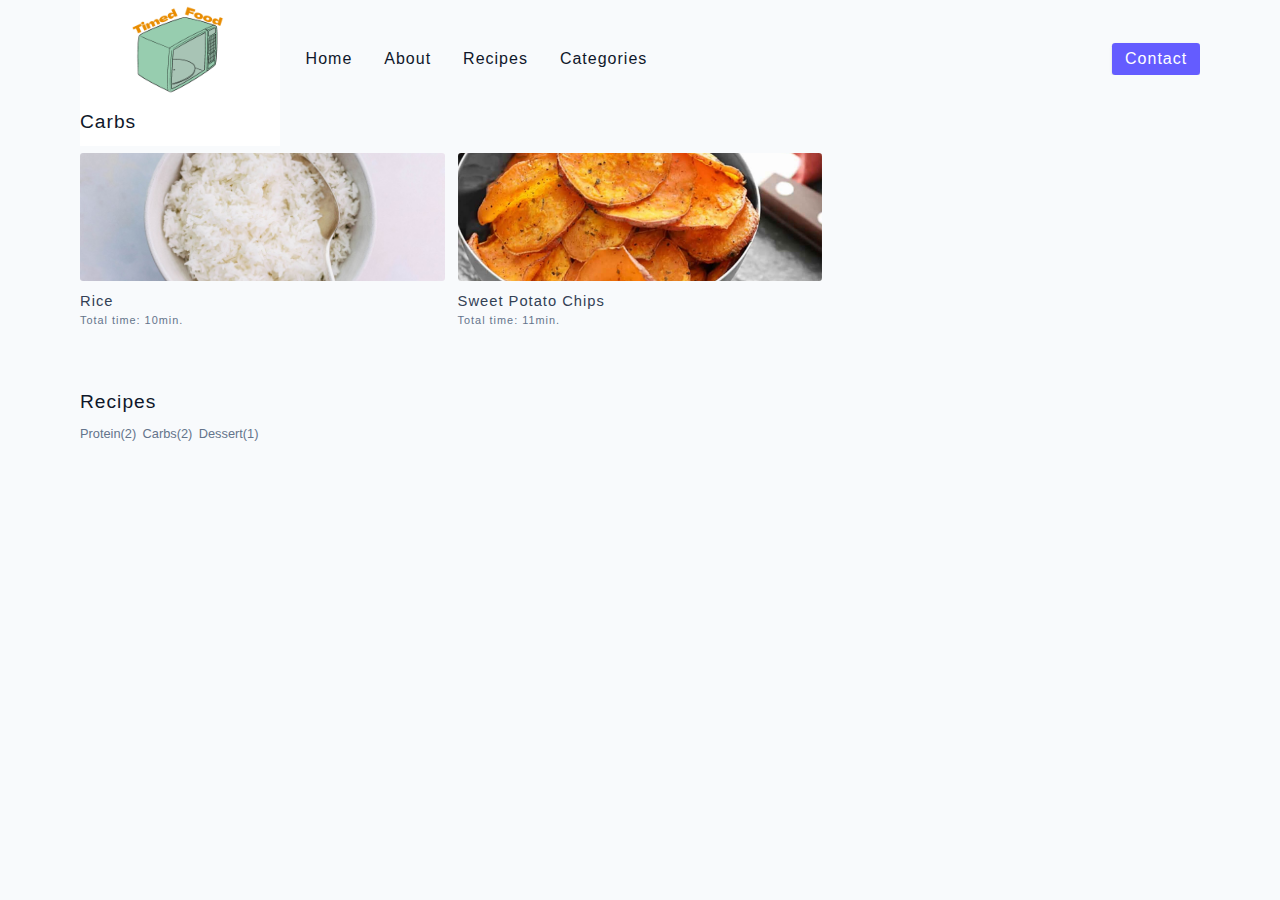
==== carbs-category.html @ 61035f8b "Initial Commit" ====
<!DOCTYPE html>
<html lang="en">
<head>
    <meta charset="UTF-8">
    <meta http-equiv="X-UA-Compatible" content="IE=edge">
    <meta name="viewport" content="width=device-width, initial-scale=1.0">
    <title>Carbs Category Page</title>
    <link rel="stylesheet" href="./css/normalize.css">
    <link rel="stylesheet" href="https://cdnjs.cloudflare.com/ajax/libs/font-awesome/5.14.0/css/all.min.css">
    <link rel="stylesheet" href="./css/main.css">
</head>
<body>
     <!-- Navigation Bar -->
     <nav class="navbar">
      <div class="nav-center">
          <div class="nav-header">
              <a href="index.html" class="nav-logo">
                  <img class="logo-img" src="./assets/logo.png" alt="recipe webapp logo"/>
              </a>
              <button type="button" class="btn nav-btn">
                  <i class="fas fa-align-justify"></i>
              </button>
          </div>
          <div class="nav-links">
              <a href="index.html" class="nav-link">home</a>
              <a href="about.html" class="nav-link">about</a>
              <a href="recipes.html" class="nav-link">recipes</a>
              <a href="categories.html" class="nav-link">categories</a>
              <div class="nav-link contact-link">
                  <a href="contact.html" class="btn">contact</a>
              </div>
          </div>
      </div>
  </nav>
  <!-- End of Navigation Bar -->


    <!-- Main Content -->
    <main class="page">
        <div>
            <h4>Carbs</h4>
        </div>
        <!-- Recipes Container -->
        <div class="recipes-and-categories-container">
            <div class="recipes-container">
           <!-- Single Recipe -->
           <a href="rice-recipe.html" class="recipe">
            <img src = "./assets/recipes/rice.jpg" alt="rice"
            class = "img recipe-img">
            <h5>Rice</h5>
            <p>Total time: 10min.</p>
            </a>
            <!-- end of Single recipe -->

          <!-- Single Recipe -->
          <a href="sweet-potato-chip-recipe.html" class="recipe">
            <img src = "./assets/recipes/sweet-potato.jpg" alt="sweet potato chips"
            class = "img recipe-img">
            <h5>Sweet Potato chips</h5>
            <p>Total time: 11min.</p>
            </a>
            <!-- end of Single recipe -->
      
            </div>
            <!-- Categories Container -->
            <div class="categories-container">
                <h4>Recipes</h4>
                <div class="categories-list">
                    <a href="protein-category.html">Protein(2)</a>
                    <a href="carbs-category.html">Carbs(2)</a>
                    <a href="dessert-category.html">Dessert(1)</a>
                </div>
            </div>
            <!-- End of Categories Container -->
        </div>
        <!-- End of Recipes & Specific Categories Container -->
    </main>
    <!-- End of Main Content -->

    <!-- Footer -->
    <!-- Your existing footer code here -->

    <!-- JavaScript -->
    <script src="./js/app.js"></script>
</body>
</html>
---- css/main.css ----
*,
::after,
::before {
  box-sizing: border-box;
}
/* fonts */

@import url('https://fonts.googleapis.com/css2?family=Roboto:wght@400;500;600&family=Montserrat&display=swap');
html {
  font-size: 80%;
} /*16px*/

:root {
  /* colors */
  --primary-100: #e2e0ff;
  --primary-200: #c1beff;
  --primary-300: #a29dff;
  --primary-400: #837dff;
  --primary-500: #645cff;
  --primary-600: #504acc;
  --primary-700: #3c3799;
  --primary-800: #282566;
  --primary-900: #141233;

  /* grey */
  --grey-50: #f8fafc;
  --grey-100: #f1f5f9;
  --grey-200: #e2e8f0;
  --grey-300: #cbd5e1;
  --grey-400: #94a3b8;
  --grey-500: #64748b;
  --grey-600: #475569;
  --grey-700: #334155;
  --grey-800: #1e293b;
  --grey-900: #0f172a;
  /* rest of the colors */
  --black: #222;
  --white: #fff;
  --red-light: #f8d7da;
  --red-dark: #842029;
  --green-light: #d1e7dd;
  --green-dark: #0f5132;

  /* fonts  */
  --headingFont: 'Montserrat', sans-serif;
  --bodyFont: 'Montserrat', sans-serif;
  --smallText: 0.7em;
  /* rest of the vars */
  --backgroundColor: var(--grey-50);
  --textColor: var(--grey-900);
  --borderRadius: 0.25rem;
  --letterSpacing: 1px;
  --transition: 0.3s ease-in-out all;
  --max-width: 1120px;
  --fixed-width: 600px;

  /* box shadow*/
  --shadow-1: 0 1px 3px 0 rgba(0, 0, 0, 0.1), 0 1px 2px 0 rgba(0, 0, 0, 0.06);
  --shadow-2: 0 4px 6px -1px rgba(0, 0, 0, 0.1),
    0 2px 4px -1px rgba(0, 0, 0, 0.06);
  --shadow-3: 0 10px 15px -3px rgba(0, 0, 0, 0.1),
    0 4px 6px -2px rgba(0, 0, 0, 0.05);
  --shadow-4: 0 20px 25px -5px rgba(0, 0, 0, 0.1),
    0 10px 10px -5px rgba(0, 0, 0, 0.04);
}

body {
  background: var(--backgroundColor);
  font-family: var(--bodyFont);
  font-weight: 400;
  line-height: 1.75;
  color: var(--textColor);
}

p {
  margin-top: 0;
  margin-bottom: 1.5rem;
  max-width: 40em;
}

h1,
h2,
h3,
h4,
h5 {
  margin: 0;
  margin-bottom: 1.38rem;
  font-family: var(--headingFont);
  font-weight: 400;
  line-height: 1.3;
  text-transform: capitalize;
  letter-spacing: var(--letterSpacing);
}

h1 {
  margin-top: 0;
  font-size: 4rem;
}

h2 {
  font-size: 3rem;
}

h3 {
  font-size: 2rem;
}

h4 {
  font-size: 1.5rem;
}

h5 {
  font-size: 1.25rem;
}

small,
.text-small {
  font-size: var(--smallText);
}

a {
  text-decoration: none;
}
ul {
  list-style-type: none;
  padding: 0;
}

.img {
  width: 100%;
  display: block;
  object-fit: cover;
}
/* buttons */

.btn {
  cursor: pointer;
  color: var(--white);
  background: var(--primary-500);
  border: transparent;
  border-radius: var(--borderRadius);
  letter-spacing: var(--letterSpacing);
  padding: 0.375rem 0.75rem;
  box-shadow: var(--shadow-1);
  transition: var(--transtion);
  text-transform: capitalize;
  display: inline-block;
}
.btn:hover {
  background: var(--primary-700);
  box-shadow: var(--shadow-3);
}
.btn-hipster {
  color: var(--primary-500);
  background: var(--primary-200);
}
.btn-hipster:hover {
  color: var(--primary-200);
  background: var(--primary-700);
}
.btn-block {
  width: 100%;
}

/* alerts */
.alert {
  padding: 0.375rem 0.75rem;
  margin-bottom: 1rem;
  border-color: transparent;
  border-radius: var(--borderRadius);
}

.alert-danger {
  color: var(--red-dark);
  background: var(--red-light);
}
.alert-success {
  color: var(--green-dark);
  background: var(--green-light);
}
/* form */

.form {
  width: 90vw;
  max-width: var(--fixed-width);
  background: var(--white);
  border-radius: var(--borderRadius);
  box-shadow: var(--shadow-2);
  padding: 2rem 2.5rem;
  margin: 3rem auto;
}
.form-label {
  display: block;
  font-size: var(--smallText);
  margin-bottom: 0.5rem;
  text-transform: capitalize;
  letter-spacing: var(--letterSpacing);
}
.form-input,
.form-textarea {
  width: 100%;
  padding: 0.375rem 0.75rem;
  border-radius: var(--borderRadius);
  background: var(--backgroundColor);
  border: 1px solid var(--grey-200);
}

.form-row {
  margin-bottom: 1rem;
}

.form-textarea {
  height: 7rem;
}
::placeholder {
  font-family: inherit;
  color: var(--grey-400);
}
.form-alert {
  color: var(--red-dark);
  letter-spacing: var(--letterSpacing);
  text-transform: capitalize;
}
/* alert */

@keyframes spinner {
  to {
    transform: rotate(360deg);
  }
}

.loading {
  width: 6rem;
  height: 6rem;
  border: 5px solid var(--grey-400);
  border-radius: 50%;
  border-top-color: var(--primary-500);
  animation: spinner 0.6s linear infinite;
}
.loading {
  margin: 0 auto;
}
/* title */

.title {
  text-align: center;
}

.title-underline {
  background: var(--primary-500);
  width: 7rem;
  height: 0.25rem;
  margin: 0 auto;
  margin-top: -1rem;
}

/*
=============== 
Navbar
===============
*/




/* Logo size */
.logo-img {
    max-width: 300px; 
    max-height: 200px; 

}

.nav-logo{
    padding-left: -10rem;
    display: flex;
    align-items: center;
}

/*
NAVBAR
*/

.navbar {
  display: flex;
  align-items: center;
  justify-content: center;
}
.nav-center {
  width: 90vw;
  max-width: var(--max-width);
}
.nav-header {
  height: 6rem;
  display: flex;
  justify-content: space-between;
  align-items: center;
}
.nav-header img {
  width: 200px;
}
.nav-logo {
  display: flex;
  align-items: flex-end;
}

.nav-btn {
  padding: 0.15rem 0.75rem;
}
.nav-btn i {
  font-size: 1.25rem;
}
.nav-links {
  height: 0;
  overflow: hidden;
  display: flex;
  flex-direction: column;
  transition: var(--transition);
}
.show-links {
  height: 23.9375rem;
}

.nav-links a{
 font-size: medium;
 justify-content: space-between;
}

.nav-link {
  display: block;
  text-align: center;
  margin-top: 2rem;
  
  text-transform: capitalize;
  color: var(--grey-900);
  letter-spacing: var(--letterSpacing);
  padding: 1rem 0;
  border-top: 1px solid var(--grey-500);
  
  transition: var(--transition);
}
.nav-link:hover {
  color: var(--primary-500);
}

.contact-link a {
  padding: 0.15rem 1rem;
}

@media screen and (min-width: 992px) {
  .navbar {
    height: 6rem;
  }
  .nav-center {
    display: flex;
    align-items: center;
  }
  .nav-header {
    padding: 0;
    margin-right: 2rem;
    height: auto;
  }

  .nav-btn {
    display: none;
  }
  .nav-links {
    height: auto !important;
    flex-direction: row;
    align-items: center;
    width: 100%;
  }
  .nav-link {
    padding: 0;
    border-top: #0f172a;
    margin-right: 2em;
    font-size: 1rem;
  }
  .contact-link {
    margin-right: 0;
    margin-left: auto;
  }
}

 /*
=============== 
Page
===============
*/

.page {
  width: 90vw;
  max-width: var(--max-width);
  margin: 0 auto;
}
.page {
  padding-top: 2rem;
  min-height: calc(100vh - (6rem + 4rem));
}
/*
=============== 
Footer
===============
*/

.page-footer {
  text-align: center;
  height: 4rem;
  display: flex;
  align-items: center;
  justify-content: center;
  background: var(--black);
  color: var(--white);
}
.page-footer h5 {
  margin-top: 0;
  margin-bottom: 0;
}
.page-footer p {
  margin-bottom: 0;
}
.page-footer .footer-logo,
.page-footer a {
  color: var(--primary-500);
}
/*
=============== 
Hero
===============
*/

.hero {
  height: 40vh;
  position: relative;
  margin-bottom: 2rem;
  background: url('../assets/main.jpeg') center/cover no-repeat;
  border-radius: var(--borderRadius);
}
.hero-container {
  position: absolute;
  top: 0;
  left: 0;
  width: 100%;
  height: 100%;
  display: flex;
  align-items: center;
  justify-content: center;
  background: rgba(0, 0, 0, 0.4);
  border-radius: var(--borderRadius);
}
.hero-text {
  color: var(--white);
  text-align: center;
}

@media only screen and (min-width: 768px) {
  .hero-text h1 {
    font-size: 4rem;
    margin-bottom: 0;
  }
}

/*
=============== 
Recipes 
===============
*/


.recipes-container {
  display: grid;
  gap: 2rem 1rem;
}

.recipes-list {
  display: grid;
  gap: 2rem 1rem;
  padding-bottom: 3rem;
}
.categories-container {
  order: 1;
  display: flex;

  flex-direction: column;
  padding-bottom: 3rem;
  
}
.categories-container h4 {
  margin-bottom: 0.5rem;
  font-weight: 500;
}
.categories-list {
  display: grid;
  grid-template-columns: 1fr 1fr 1fr;
  gap: 0.5rem;
  
 
  
  
}
.categories-list a {
  text-transform: capitalize;
  display: block;
  
  color: var(--grey-500);
  transition: var(--transition);
}
.categories-list a:hover {
  color: var(--primary-500);
}
.recipe {
  display: block;
}
.recipe-img {
  height: 15rem;
  border-radius: var(--borderRadius);
  margin-bottom: 1rem;
}
.recipe h5 {
  margin-bottom: 0;
  margin-top: 0.25rem;
  line-height: 1;
  color: var(--grey-700);
}
.recipe p {
  margin-bottom: 0;
  line-height: 1;
  color: var(--grey-500);
  margin-top: 0.5rem;
  letter-spacing: var(--letterSpacing);
}
@media screen and (min-width: 576px) {
  .recipes-list {
    grid-template-columns: 1fr 1fr;
  }
  .recipe-img {
    height: 10rem;
  }
}

@media screen and (min-width: 992px) {
  .recipes-container {
    grid-template-columns: 200px 1fr;
    gap: 1rem;
  }
  .recipes-list {
    grid-template-columns: 1fr 1fr;
  }

  .recipe p {
    font-size: 0.85rem;
  }
  .categories-container {
    order: 0;
    /* background: blue; */
  }
  .categories-list {
    display: grid;
    grid-template-columns: 1fr;
  }
}

@media screen and (min-width: 1200px) {
  .recipe h5 {
    font-size: 1.15rem;
  }
  .recipes-list {
    grid-template-columns: 1fr 1fr 1fr;
  }
}


/*
=============== 
Footer
===============
*/

.page-footer{
  height: 4rem;
  display: flex; 
  align-items: center; 
  justify-content: center;
  background:#f89857;
}
/*paragraph of the footer ( textual contend)*/
.page-footer p{
  margin-bottom: 0;
  color: white;
}




/*
=============== 
Hero
===============
*/
.hero{
  height: 40vh;
  background: url('/assets/home_background.jpg') center/cover no-repeat;
  margin-bottom: 2rem;
  border-radius: var(--borderRadius);
  position: relative;
}

.hero-container{
  position: absolute;
  width: 100%;
  height: 100%;
  top:0;
  left:0;
  background:rgba(0,0,0,0.7);
  border-radius: var(--borderRadius);
  display: flex;
  align-items: center;
  justify-content: center;
}

.hero-text{
  text-align: center;
  color: var(--white);
}

@media screen and (min-width:768px){
  .hero-text h1{
    font-size: 4rem;
    margin-bottom: 0;
  }
}



/*
=============== 
Recipes - small screen
===============
*/
.recipes-and-categories-container{
  display: grid;
  gap: 2rem 1rem;
 

}

.categories-container{
  padding-bottom: 2rem;
  order: 0;
  display: flex;
 

}

.categories-container h4{
  margin-bottom: 1rem;
  font-weight:500;
}

.categories-list{
 
  display: flex;
  flex-wrap: wrap;
  /*grid-template-columns: 1fr 1fr 1fr;*/
  margin-right: 1rem;
  margin-bottom: 1rem; 
}

.categories-list a{ /*now, per item in categories list*/
  text-transform: capitalize;
  display: block;
  line-height: 1rem;
  color: var(--grey-500);
  transition: var(--transition);
}
.categories-list a:hover{
  color: var(--primary-100);
}


.recipes-container{
  display: grid;
 
  gap: 2rem 1rem;
  padding-bottom: 3rem; /*gap btw recipes*/

}

.recipe{
  display:block;
}
.recipe-img{
  height: 15rem;
  border-radius: var(--borderRadius);
  margin-bottom: 1rem;
}

.recipe h5{
  margin-bottom: 0;
  line-height: 1;
  color:var(--grey-700);
}

.recipe p{
  margin-bottom:0;
  line-height:1;
  margin-top: 0.5rem;
  color: var(--grey-500);
  letter-spacing: var(--letterSpacing);
}


/*
=============== 
Recipes - expanding screen
===============
*/
.recipes-spec-categories-container{
  display:block;
  flex-direction: column;
}


/*
=============== 
Recipes - expanding screen
===============
*/
@media screen and (min-width: 576px) {
  .recipes-container {
    grid-template-columns: 1fr 1fr;
  }

  .recipe-img {
    height: 10rem;
  }
}

@media screen and (min-width: 900px) {
  .recipes-container {
    grid-template-columns: 200px 1fr;
  }

  .recipe p {
    font-size: 0.85rem; /* Adjusted font size for the recipe paragraph */
  }
}

@media screen and (min-width: 1200px) {
  .recipes-container {
    grid-template-columns: 1fr 1fr 1fr; /* Three column layout */
  }

  .recipe h5 {
    font-size: 1.15rem; /* Adjusted font size for the recipe heading */
  }

  
}


/*
=============== 
Recipes Template
===============
*/

.recipe-hero {
  display: grid;
  gap: 3rem;
}

.recipe-hero-img {
  height: 300px;
  border-radius: var(--borderRadius);
}
.recipe-info p {
  color: var(--black);
  font-size: medium;
}
.recipe-icons {
  display: grid;
  grid-template-columns: repeat(2, 1fr);
  gap: 1rem;
  margin: 4rem 0;
  text-align: center;
  align-items: center;
}
.recipe-icons i {
  
  font-size: 1.5rem;
  color: var(--primary-500);
}
.recipe-icons h5,
.recipe-icons p {
  margin-bottom: 0;
  font-size: 0.85em;
}

.recipe-icons p {
  color: var(--grey-600);
}
.recipe-categories {
  display: flex;
  align-items: center;
  flex-wrap: wrap;
  font-size: 0.6em;
  font-weight: 600;
}
.recipe-categories a {
  background: var(--primary-500);
  border-radius: var(--borderRadius);
  color: var(--white);
  padding: 0.05rem 0.5rem;
  margin: 0 0.25rem;
  font-size: 0.8rem;
  text-transform: capitalize;
}

.recipe-page h4{
    display: block;
    margin-inline-start: 2px;
    margin-inline-end: 2px;
    
}

@media screen and (min-width: 992px) {
  .recipe-hero {
    grid-template-columns: 4fr 5fr;
    align-items: center;
  }
}
.recipe-content {
  padding: 3rem 0;
  display: grid;
  gap: 2rem 5rem;
}
@media screen and (min-width: 992px) {
  .recipe-content {
    grid-template-columns: 2fr 1fr;
  }
}
.single-instruction header {
  display: grid;
  font-size: large;
  grid-template-columns: auto 1fr;
  gap: 1.5rem;
  align-items: center;
}

.single-instruction header h4{
  font-size:xx-large;
}
.single-instruction header p {
  text-transform: capitalize;
  font-weight: 600;
  font-size: medium;
  color: #f89857;
  margin-bottom: 0;
}
.single-instruction > p {
  color: var(--grey-700);
}

.single-instruction header div {
  height: 2px;
  background: var(--grey-300);
}

.second-column {
  display: grid;
  row-gap: 2rem;
}

.single-ingredient {
  border-bottom: 2px solid var(--grey-300);
  padding-bottom: 0.75rem;
  color: var(--grey-700);
}
.single-tool {
  border-bottom: 2px solid var(--grey-300);
  padding-bottom: 0.75rem;
  color: var(--black);
  text-transform: capitalize;
}


/*
=============== 
About Page
===============
*/

.about-page h2{
  text-transform: none;
  font-weight: bold;
  
}

.about-page h5{
  text-transform: none;
  
}
.about-page {
  display: grid;
  gap: 2rem 4rem;
  padding-bottom: 3rem;
}
.about-img {
  border-radius: var(--borderRadius);
  height: 300px;
}

.featured-title{
  margin-top: 2rem;
  text-align: center;
}



@media screen and (min-width: 992px) {
  .about-page {
    grid-template-columns: 1fr 1fr;
    grid-template-rows: 400px;
    align-items: center;
  }
  .about-img {
    height: 100%;
  }
}

/*
=============== 
Contact Page
===============
*/
.contact-form {
  width: 100%;
  margin: 0;
}

.contact-info{
  font-size: medium;
}
.contact-container {
  display: grid;
  gap: 2rem 3rem;
  padding-bottom: 3rem;
}

.form-label{
  font-size: small;
}
@media screen and (min-width: 992px) {
  .contact-container {
    grid-template-columns: 1fr 450px;
    align-items: center;
  }
}

/*
=============== 
categories Page
===============
*/

.categories-wrapper {
  display: grid;
  gap: 2rem;
  padding-bottom: 3rem;
}
.category {
  background: var(--grey-500);
  border-radius: var(--borderRadius);
  text-align: center;
  color: var(--white);
  transition: var(--transition);
  padding: 0.75rem 0;
}
.category:hover {
  background: var(--primary-500);
}
.category h5,
.category p {
  margin-bottom: 0;
}
.category h5 {
  font-weight: 600;
}
@media screen and (min-width: 576px) {
  .categories-wrapper {
    grid-template-columns: 1fr 1fr;
  }
}
@media screen and (min-width: 992px) {
  .categories-wrapper {
    grid-template-columns: 1fr 1fr 1fr;
  }
}




/*
=============== 
Errors
===============
*/


.error-page { 
  text-align: center; 
  padding-top: 5rem;
}
.error-page h1 {
font-size: 9rem;
}
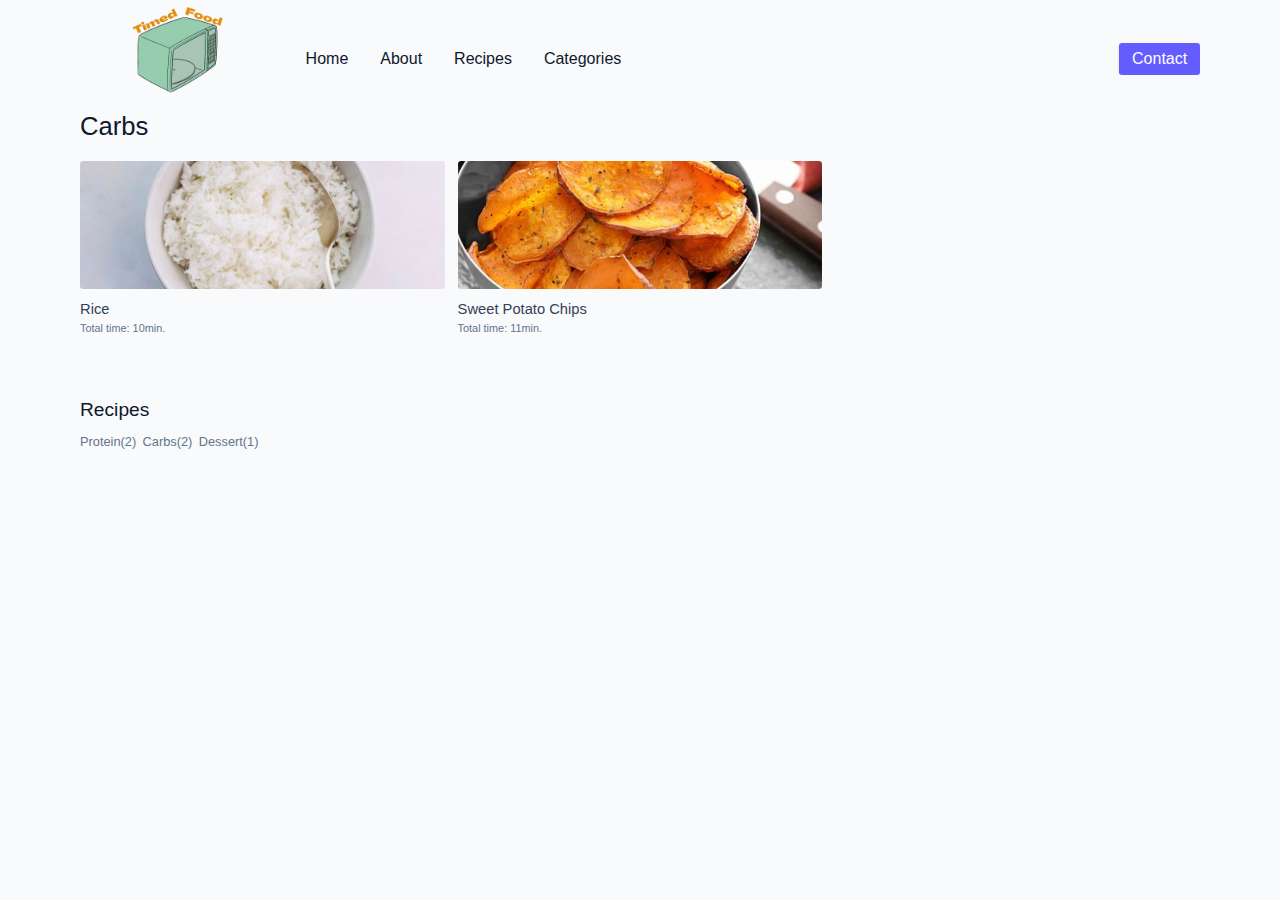
==== commit 5ac160b4: "Update font sizes" ====
--- a/carbs-category.html
+++ b/carbs-category.html
@@ -38,7 +38,7 @@
     <!-- Main Content -->
     <main class="page">
         <div>
-            <h4>Carbs</h4>
+            <h3>Carbs</h3>
         </div>
         <!-- Recipes Container -->
         <div class="recipes-and-categories-container">
--- a/css/main.css
+++ b/css/main.css
@@ -5,7 +5,6 @@
 }
 /* fonts */
 
-@import url('https://fonts.googleapis.com/css2?family=Roboto:wght@400;500;600&family=Montserrat&display=swap');
 html {
   font-size: 80%;
 } /*16px*/
@@ -42,14 +41,15 @@
   --green-dark: #0f5132;
 
   /* fonts  */
-  --headingFont: 'Montserrat', sans-serif;
-  --bodyFont: 'Montserrat', sans-serif;
+  
+  --headingFont: 'Inter', Arial, sans-serif;
+  --bodyFont: 'Inter',Arial, sans-serif;
   --smallText: 0.7em;
   /* rest of the vars */
   --backgroundColor: var(--grey-50);
   --textColor: var(--grey-900);
   --borderRadius: 0.25rem;
-  --letterSpacing: 1px;
+  --letterSpacing: 0px;
   --transition: 0.3s ease-in-out all;
   --max-width: 1120px;
   --fixed-width: 600px;
@@ -65,6 +65,7 @@
 }
 
 body {
+  
   background: var(--backgroundColor);
   font-family: var(--bodyFont);
   font-weight: 400;
@@ -110,7 +111,7 @@
 }
 
 h5 {
-  font-size: 1.25rem;
+  font-size: 1.30rem;
 }
 
 small,
@@ -474,14 +475,13 @@
 .recipes-list {
   display: grid;
   gap: 2rem 1rem;
-  padding-bottom: 3rem;
+
 }
 .categories-container {
   order: 1;
   display: flex;
-
   flex-direction: column;
-  padding-bottom: 3rem;
+  
   
 }
 .categories-container h4 {
@@ -551,7 +551,7 @@
   }
   .categories-container {
     order: 0;
-    /* background: blue; */
+    
   }
   .categories-list {
     display: grid;
@@ -751,16 +751,16 @@
   }
 
   .recipe h5 {
-    font-size: 1.15rem; /* Adjusted font size for the recipe heading */
-  }
-
-  
-}
-
-
-/*
-=============== 
-Recipes Template
+    font-size: 1.15rem; 
+  }
+
+  
+}
+
+
+/*
+=============== 
+A RECIPE PAGE Template
 ===============
 */
 
@@ -773,10 +773,12 @@
   height: 300px;
   border-radius: var(--borderRadius);
 }
+
 .recipe-info p {
   color: var(--black);
   font-size: medium;
 }
+
 .recipe-icons {
   display: grid;
   grid-template-columns: repeat(2, 1fr);
@@ -785,20 +787,22 @@
   text-align: center;
   align-items: center;
 }
+
 .recipe-icons i {
-  
   font-size: 1.5rem;
   color: var(--primary-500);
 }
+
 .recipe-icons h5,
 .recipe-icons p {
   margin-bottom: 0;
-  font-size: 0.85em;
+ 
 }
 
 .recipe-icons p {
   color: var(--grey-600);
 }
+
 .recipe-categories {
   display: flex;
   align-items: center;
@@ -806,6 +810,7 @@
   font-size: 0.6em;
   font-weight: 600;
 }
+
 .recipe-categories a {
   background: var(--primary-500);
   border-radius: var(--borderRadius);
@@ -816,11 +821,70 @@
   text-transform: capitalize;
 }
 
-.recipe-page h4{
-    display: block;
-    margin-inline-start: 2px;
-    margin-inline-end: 2px;
-    
+.recipe-page h4 {
+  display: block;
+  margin-inline-start: 2px;
+  margin-inline-end: 2px;
+}
+
+.recipe-content {
+  padding: 3rem 0;
+  display: grid;
+  gap: 4rem;
+}
+
+.single-instruction header {
+  display: grid;
+  font-size: large;
+  grid-template-columns: auto 1fr;
+  gap: 1.5rem;
+  align-items: center;
+}
+
+.single-instruction header h4 {
+  font-size: xx-large;
+}
+
+.single-instruction p{
+  font-size: 1.10em;
+}
+
+.single-instruction header p {
+  text-transform: capitalize;
+  font-weight: 600;
+  font-size: 1.15em;
+  color: #f89857;
+  margin-bottom: 0;
+}
+
+.single-instruction > p {
+  color: var(--grey-700);
+}
+
+.single-instruction header div {
+  height: 2px;
+  background: var(--grey-300);
+}
+
+.ingredients-and-tools {
+  display: grid;
+  row-gap: 6rem;
+}
+
+.ingredients-and-tools h3 {
+  margin-bottom: 1.25rem;
+  padding-bottom: 1.25rem;
+  border-bottom: 2px solid var(--grey-300);
+}
+
+.single-ingredient {
+  color: var(--grey-700);
+  font-size: 1.25rem;
+}
+
+.single-tool {
+    color: var(--black);
+  font-size: 1.25rem;
 }
 
 @media screen and (min-width: 992px) {
@@ -828,61 +892,26 @@
     grid-template-columns: 4fr 5fr;
     align-items: center;
   }
-}
-.recipe-content {
-  padding: 3rem 0;
-  display: grid;
-  gap: 2rem 5rem;
-}
-@media screen and (min-width: 992px) {
+
   .recipe-content {
-    grid-template-columns: 2fr 1fr;
-  }
-}
-.single-instruction header {
-  display: grid;
-  font-size: large;
-  grid-template-columns: auto 1fr;
-  gap: 1.5rem;
-  align-items: center;
-}
-
-.single-instruction header h4{
-  font-size:xx-large;
-}
-.single-instruction header p {
-  text-transform: capitalize;
-  font-weight: 600;
-  font-size: medium;
-  color: #f89857;
-  margin-bottom: 0;
-}
-.single-instruction > p {
-  color: var(--grey-700);
-}
-
-.single-instruction header div {
-  height: 2px;
-  background: var(--grey-300);
-}
-
-.second-column {
-  display: grid;
-  row-gap: 2rem;
-}
-
-.single-ingredient {
-  border-bottom: 2px solid var(--grey-300);
-  padding-bottom: 0.75rem;
-  color: var(--grey-700);
-}
-.single-tool {
-  border-bottom: 2px solid var(--grey-300);
-  padding-bottom: 0.75rem;
-  color: var(--black);
-  text-transform: capitalize;
-}
-
+    grid-template-columns: 1fr;
+    grid-template-areas:
+      "ingredients"
+      "instructions";
+    gap: 4rem;
+  }
+
+  .ingredients-and-tools {
+    grid-area: ingredients;
+    display: grid;
+    grid-template-columns: 1fr 1fr;
+    gap: 6rem;
+  }
+
+  .recipe-content > article:last-child {
+    grid-area: instructions;
+  }
+}
 
 /*
 =============== 
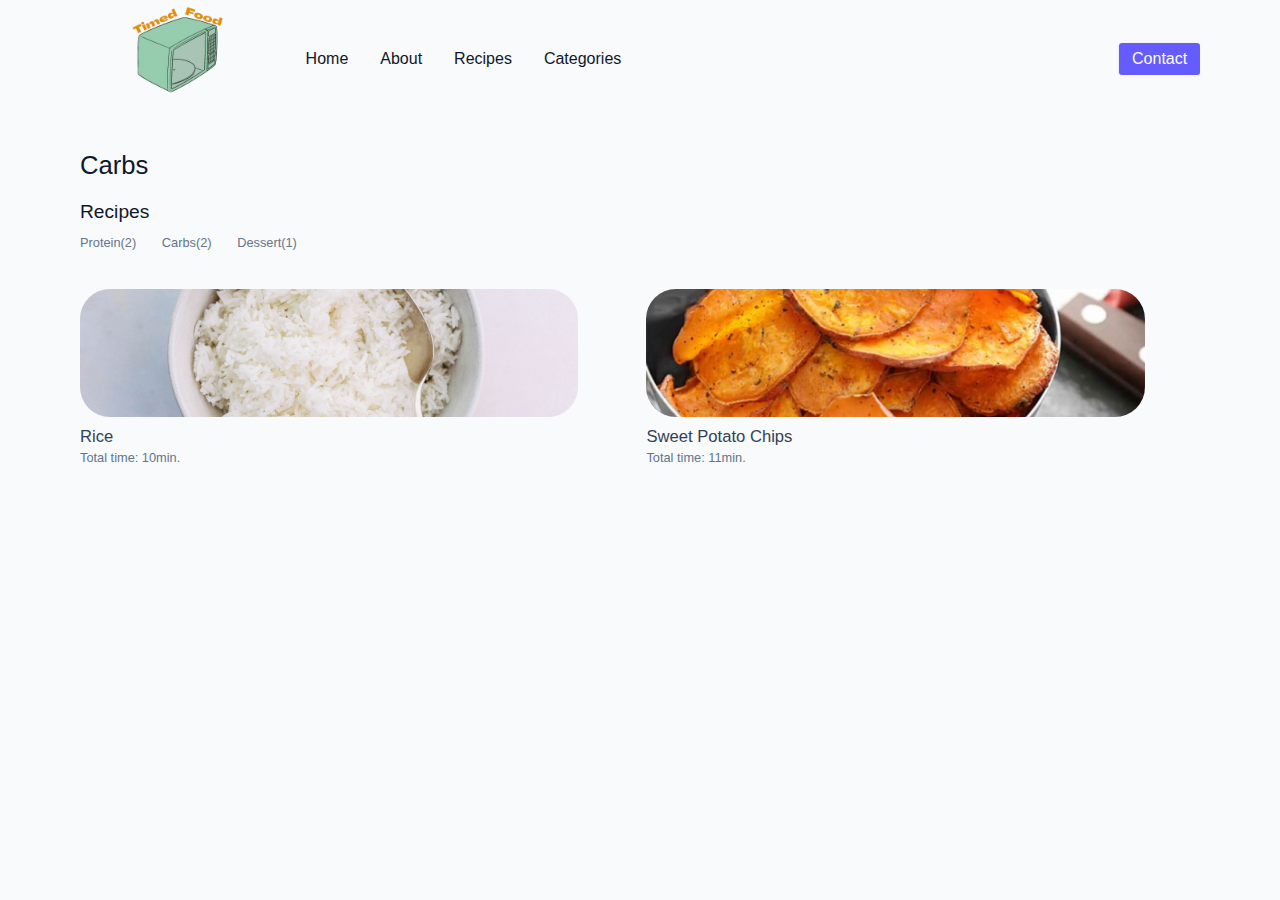
==== commit 843a6bde: "master" ====
--- a/carbs-category.html
+++ b/carbs-category.html
@@ -40,6 +40,18 @@
         <div>
             <h3>Carbs</h3>
         </div>
+
+         <!-- Categories Container -->
+         <div class="categories-container">
+            <h4>Recipes</h4>
+            <div class="categories-list">
+                <a href="protein-category.html">Protein(2)</a>
+                <a href="carbs-category.html">Carbs(2)</a>
+                <a href="dessert-category.html">Dessert(1)</a>
+            </div>
+        </div>
+        <!-- End of Categories Container -->
+        
         <!-- Recipes Container -->
         <div class="recipes-and-categories-container">
             <div class="recipes-container">
@@ -62,16 +74,7 @@
             <!-- end of Single recipe -->
       
             </div>
-            <!-- Categories Container -->
-            <div class="categories-container">
-                <h4>Recipes</h4>
-                <div class="categories-list">
-                    <a href="protein-category.html">Protein(2)</a>
-                    <a href="carbs-category.html">Carbs(2)</a>
-                    <a href="dessert-category.html">Dessert(1)</a>
-                </div>
-            </div>
-            <!-- End of Categories Container -->
+           
         </div>
         <!-- End of Recipes & Specific Categories Container -->
     </main>
--- a/css/main.css
+++ b/css/main.css
@@ -382,6 +382,18 @@
   }
 }
 
+.go-back-btn {
+  /* position: fixed;
+  top: 110px;
+  left: 30px; */
+  background-color: transparent;
+  border: none;
+  font-size: 30px;
+  color: #000; /* Adjust color as needed */
+  cursor: pointer;
+}
+
+
  /*
 =============== 
 Page
@@ -394,7 +406,7 @@
   margin: 0 auto;
 }
 .page {
-  padding-top: 2rem;
+  padding-top: 5rem;
   min-height: calc(100vh - (6rem + 4rem));
 }
 /*
@@ -403,26 +415,28 @@
 ===============
 */
 
-.page-footer {
+
+
+.page-footer{
   text-align: center;
   height: 4rem;
-  display: flex;
-  align-items: center;
+  display: flex; 
+  align-items: center; 
   justify-content: center;
-  background: var(--black);
-  color: var(--white);
-}
+  background:#f89857;
+}
+/*paragraph of the footer ( textual contend)*/
+.page-footer p {
+  margin-bottom: 0;
+  color: white;
+}
+
+
 .page-footer h5 {
   margin-top: 0;
   margin-bottom: 0;
 }
-.page-footer p {
-  margin-bottom: 0;
-}
-.page-footer .footer-logo,
-.page-footer a {
-  color: var(--primary-500);
-}
+
 /*
 =============== 
 Hero
@@ -465,11 +479,16 @@
 Recipes 
 ===============
 */
-
+.recipes-and-categories-container{
+  display: grid;
+  gap: 2rem 1rem;
+ 
+}
 
 .recipes-container {
   display: grid;
   gap: 2rem 1rem;
+  margin-bottom: 3rem
 }
 
 .recipes-list {
@@ -477,30 +496,34 @@
   gap: 2rem 1rem;
 
 }
+
 .categories-container {
-  order: 1;
+  order: 0;   /*take out*/
+  display: block;
+  
+}
+
+.categories-container h3{
+  margin-top: 2rem;
+  margin-bottom: 0rem;
+}
+.categories-list {
   display: flex;
-  flex-direction: column;
+  grid-template-columns: 1fr; /*take out*/
+  margin-bottom: 3rem;
+}
+
+.categories-container h4 {
+  margin-bottom: 1rem;
+  font-weight: 500;
+}
+
   
-  
-}
-.categories-container h4 {
-  margin-bottom: 0.5rem;
-  font-weight: 500;
-}
-.categories-list {
-  display: grid;
-  grid-template-columns: 1fr 1fr 1fr;
-  gap: 0.5rem;
-  
- 
-  
-  
-}
 .categories-list a {
   text-transform: capitalize;
   display: block;
-  
+  line-height: 1rem;
+  margin-right: 2rem;
   color: var(--grey-500);
   transition: var(--transition);
 }
@@ -508,13 +531,17 @@
   color: var(--primary-500);
 }
 .recipe {
-  display: block;
-}
-.recipe-img {
-  height: 15rem;
-  border-radius: var(--borderRadius);
-  margin-bottom: 1rem;
-}
+  display: block; 
+}
+
+.recipe-img{
+border-radius: 30px;
+margin-bottom: 1rem;
+height: 15rem;
+width: 100%;
+object-fit: cover;
+}
+
 .recipe h5 {
   margin-bottom: 0;
   margin-top: 0.25rem;
@@ -528,65 +555,79 @@
   margin-top: 0.5rem;
   letter-spacing: var(--letterSpacing);
 }
+
+.recipes-spec-categories-container{
+  display:block;
+  flex-direction: column;
+}
+
 @media screen and (min-width: 576px) {
+  .recipes-container {
+    grid-template-columns: 1fr 1fr;
+    margin-bottom: 3rem;
+  }
+
   .recipes-list {
     grid-template-columns: 1fr 1fr;
   }
+
+  .categories-container {
+    order: 0;   /*take out*/
+    display: block;
+    
+  }
+
+  .categories-container h3{
+    margin-top: 2rem;
+    margin-bottom: 0rem;
+  }
+  .categories-list {
+    display: flex;
+    
+    grid-template-columns: 1fr; /*take out*/
+  }
   .recipe-img {
     height: 10rem;
+
   }
 }
 
 @media screen and (min-width: 992px) {
   .recipes-container {
-    grid-template-columns: 200px 1fr;
+    grid-template-columns: 1fr 1fr;
     gap: 1rem;
+    margin-bottom: 3rem;
   }
   .recipes-list {
     grid-template-columns: 1fr 1fr;
   }
 
   .recipe p {
-    font-size: 0.85rem;
-  }
+    font-size: 1rem;
+  }
+
+  .recipe-img{
+    max-width: 90%;
+  }
+
   .categories-container {
-    order: 0;
+    order: 0;   /*take out*/
+    display: block;
     
   }
+
+  .categories-container h3{
+    margin-top: 2rem;
+    margin-bottom: 0rem;
+  }
   .categories-list {
-    display: grid;
-    grid-template-columns: 1fr;
-  }
-}
-
-@media screen and (min-width: 1200px) {
-  .recipe h5 {
-    font-size: 1.15rem;
-  }
-  .recipes-list {
-    grid-template-columns: 1fr 1fr 1fr;
-  }
-}
-
-
-/*
-=============== 
-Footer
-===============
-*/
-
-.page-footer{
-  height: 4rem;
-  display: flex; 
-  align-items: center; 
-  justify-content: center;
-  background:#f89857;
-}
-/*paragraph of the footer ( textual contend)*/
-.page-footer p{
-  margin-bottom: 0;
-  color: white;
-}
+    display: flex;
+    grid-template-columns: 1fr; /*take out*/
+  }
+}
+
+
+
 
 
 
@@ -631,131 +672,6 @@
 
 
 
-/*
-=============== 
-Recipes - small screen
-===============
-*/
-.recipes-and-categories-container{
-  display: grid;
-  gap: 2rem 1rem;
- 
-
-}
-
-.categories-container{
-  padding-bottom: 2rem;
-  order: 0;
-  display: flex;
- 
-
-}
-
-.categories-container h4{
-  margin-bottom: 1rem;
-  font-weight:500;
-}
-
-.categories-list{
- 
-  display: flex;
-  flex-wrap: wrap;
-  /*grid-template-columns: 1fr 1fr 1fr;*/
-  margin-right: 1rem;
-  margin-bottom: 1rem; 
-}
-
-.categories-list a{ /*now, per item in categories list*/
-  text-transform: capitalize;
-  display: block;
-  line-height: 1rem;
-  color: var(--grey-500);
-  transition: var(--transition);
-}
-.categories-list a:hover{
-  color: var(--primary-100);
-}
-
-
-.recipes-container{
-  display: grid;
- 
-  gap: 2rem 1rem;
-  padding-bottom: 3rem; /*gap btw recipes*/
-
-}
-
-.recipe{
-  display:block;
-}
-.recipe-img{
-  height: 15rem;
-  border-radius: var(--borderRadius);
-  margin-bottom: 1rem;
-}
-
-.recipe h5{
-  margin-bottom: 0;
-  line-height: 1;
-  color:var(--grey-700);
-}
-
-.recipe p{
-  margin-bottom:0;
-  line-height:1;
-  margin-top: 0.5rem;
-  color: var(--grey-500);
-  letter-spacing: var(--letterSpacing);
-}
-
-
-/*
-=============== 
-Recipes - expanding screen
-===============
-*/
-.recipes-spec-categories-container{
-  display:block;
-  flex-direction: column;
-}
-
-
-/*
-=============== 
-Recipes - expanding screen
-===============
-*/
-@media screen and (min-width: 576px) {
-  .recipes-container {
-    grid-template-columns: 1fr 1fr;
-  }
-
-  .recipe-img {
-    height: 10rem;
-  }
-}
-
-@media screen and (min-width: 900px) {
-  .recipes-container {
-    grid-template-columns: 200px 1fr;
-  }
-
-  .recipe p {
-    font-size: 0.85rem; /* Adjusted font size for the recipe paragraph */
-  }
-}
-
-@media screen and (min-width: 1200px) {
-  .recipes-container {
-    grid-template-columns: 1fr 1fr 1fr; /* Three column layout */
-  }
-
-  .recipe h5 {
-    font-size: 1.15rem; 
-  }
-
-  
-}
 
 
 /*
@@ -771,7 +687,7 @@
 
 .recipe-hero-img {
   height: 300px;
-  border-radius: var(--borderRadius);
+  border-radius: 25px;
 }
 
 .recipe-info p {
@@ -830,8 +746,9 @@
 .recipe-content {
   padding: 3rem 0;
   display: grid;
-  gap: 4rem;
-}
+ 
+}
+
 
 .single-instruction header {
   display: grid;
@@ -898,7 +815,7 @@
     grid-template-areas:
       "ingredients"
       "instructions";
-    gap: 4rem;
+    gap: 1rem;
   }
 
   .ingredients-and-tools {
@@ -986,21 +903,32 @@
   }
 }
 
+.gif{
+  width:10em;
+  height: 10em;
+}
 /*
 =============== 
 categories Page
 ===============
 */
 
+
+
 .categories-wrapper {
-  display: grid;
+  display: flex;
+  flex-direction: column;
+  justify-content: center;
   gap: 2rem;
   padding-bottom: 3rem;
 }
 .category {
   background: var(--grey-500);
   border-radius: var(--borderRadius);
-  text-align: center;
+  display: flex;
+  flex-direction: column;
+  justify-content: center;
+  align-items: center;
   color: var(--white);
   transition: var(--transition);
   padding: 0.75rem 0;
@@ -1011,20 +939,34 @@
 .category h5,
 .category p {
   margin-bottom: 0;
+  text-align: center;
 }
 .category h5 {
   font-weight: 600;
 }
 @media screen and (min-width: 576px) {
+  
   .categories-wrapper {
-    grid-template-columns: 1fr 1fr;
-  }
+    display: flex;
+    flex-direction: column;
+    justify-content: center;
+    gap: 2rem;
+    padding-bottom: 3rem;
+  }
+
+ 
 }
 @media screen and (min-width: 992px) {
   .categories-wrapper {
-    grid-template-columns: 1fr 1fr 1fr;
-  }
-}
+    display: flex;
+    flex-direction: column;
+    justify-content: center;
+    gap: 2rem;
+    padding-bottom: 3rem;
+  }
+  
+    
+  }
 
 
 
